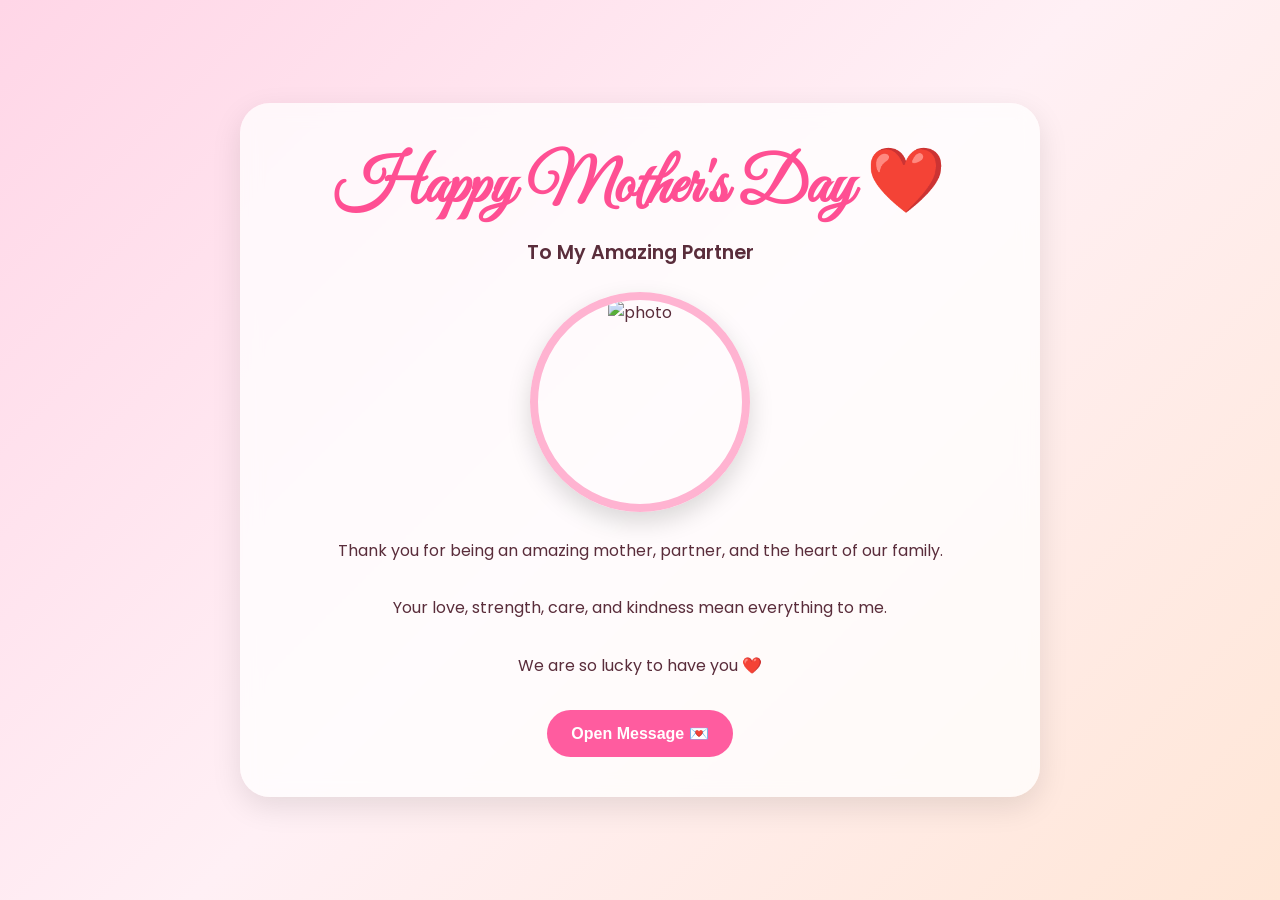
==== index.html @ cbadbe78 "test1" ====
<!DOCTYPE html>
<html lang="en">

<head>
    <meta charset="UTF-8">
    <meta name="viewport" content="width=device-width, initial-scale=1.0">

    <title>Happy Mother's Day ❤️</title>

    <!-- Google Fonts -->
    <link rel="preconnect" href="https://fonts.googleapis.com">
    <link rel="preconnect" href="https://fonts.gstatic.com" crossorigin>

    <link href="https://fonts.googleapis.com/css2?family=Poppins:wght@300;400;600;700&family=Great+Vibes&display=swap" rel="stylesheet">

    <!-- CSS -->
    <link rel="stylesheet" href="style.css">
</head>

<body>

    <!-- Floating Hearts -->
    <div class="floating-hearts" id="hearts"></div>

    <!-- Main Section -->
    <section class="hero">

        <div class="card">

            <h1 class="title">
                Happy Mother's Day ❤️
            </h1>

            <p class="subtitle">
                To My Amazing Partner
            </p>

            <!-- Photo -->
            <div class="photo-frame">
                <img src="https://images.unsplash.com/photo-1517841905240-472988babdf9?q=80&w=800&auto=format&fit=crop" alt="photo">
            </div>

            <!-- Message -->
            <p class="message">
                Thank you for being an amazing mother, partner, and the heart of our family.
                <br><br> Your love, strength, care, and kindness mean everything to me.
                <br><br> We are so lucky to have you ❤️
            </p>

            <!-- Button -->
            <div class="button-group">

                <button onclick="openEnvelope()">
          Open Message 💌
        </button>

            </div>

        </div>

    </section>

    <!-- Overlay -->
    <div class="overlay" id="overlay">

        <div class="popup-envelope-container">

            <!-- Envelope -->
            <div class="envelope" id="envelope">

                <!-- Letter -->
                <div class="letter">

                    <h2>My Love ❤️</h2>

                    <p>
                        Happy Mother’s Day to the most amazing woman in my life.
                        <br><br> Thank you for your unconditional love, patience, sacrifices, and strength every single day.

                        <br><br> You make our home warm, beautiful, and full of love.

                        <br><br> I appreciate everything you do for our family.

                        <br><br> I love you endlessly 💖
                    </p>

                </div>

            </div>

            <!-- Close Button -->
            <button class="close-btn" onclick="closeEnvelope()">
        Close ✖
      </button>

        </div>

    </div>

    <!-- JS -->
    <script src="script.js"></script>

</body>

</html>
---- style.css ----
* {
    margin: 0;
    padding: 0;
    box-sizing: border-box;
}

body {
    font-family: 'Poppins', sans-serif;
    overflow-x: hidden;
    background: linear-gradient(135deg, #ffd6e7, #fff0f5, #ffe6d6);
    min-height: 100vh;
    color: #5a2d3b;
}


/* PAGE LOAD ANIMATION */

body {
    animation: pageFade 1.2s ease;
}


/* Fade + Zoom Effect */

@keyframes pageFade {
    0% {
        opacity: 0;
        transform: scale(1.03);
        filter: blur(10px);
    }
    100% {
        opacity: 1;
        transform: scale(1);
        filter: blur(0);
    }
}


/* Card Entrance Animation */

.card {
    animation: cardEntrance 1.4s ease;
}

@keyframes cardEntrance {
    0% {
        opacity: 0;
        transform: translateY(40px) scale(0.95);
    }
    100% {
        opacity: 1;
        transform: translateY(0) scale(1);
    }
}


/* Title Animation */

.title {
    animation: titlePop 1.8s ease;
}

@keyframes titlePop {
    0% {
        opacity: 0;
        letter-spacing: 10px;
        transform: translateY(-20px);
    }
    100% {
        opacity: 1;
        letter-spacing: 0;
        transform: translateY(0);
    }
}


/* Photo Float */

.photo-frame {
    animation: photoFloat 4s ease-in-out infinite;
}

@keyframes photoFloat {
    0% {
        transform: translateY(0);
    }
    50% {
        transform: translateY(-10px);
    }
    100% {
        transform: translateY(0);
    }
}


/* Button Fade */

.button-group {
    animation: buttonFade 2s ease;
}

@keyframes buttonFade {
    0% {
        opacity: 0;
        transform: translateY(20px);
    }
    100% {
        opacity: 1;
        transform: translateY(0);
    }
}


/* Floating Hearts */

.floating-hearts {
    position: fixed;
    width: 100%;
    height: 100%;
    top: 0;
    left: 0;
    overflow: hidden;
    z-index: -1;
}

.heart {
    position: absolute;
    bottom: -50px;
    color: rgba(255, 105, 180, 0.7);
    animation: floatUp linear forwards;
}

@keyframes floatUp {
    0% {
        transform: translateY(0) scale(1);
        opacity: 0;
    }
    10% {
        opacity: 1;
    }
    100% {
        transform: translateY(-120vh) scale(1.5);
        opacity: 0;
    }
}


/* Hero */

.hero {
    min-height: 100vh;
    display: flex;
    justify-content: center;
    align-items: center;
    padding: 20px;
}


/* Card */

.card {
    background: rgba(255, 255, 255, 0.75);
    backdrop-filter: blur(10px);
    border-radius: 30px;
    padding: 40px;
    max-width: 800px;
    width: 100%;
    text-align: center;
    box-shadow: 0 10px 30px rgba(0, 0, 0, 0.1);
}


/* Title */

.title {
    font-family: 'Great Vibes', cursive;
    font-size: 4rem;
    color: #ff4f93;
    margin-bottom: 10px;
}

.subtitle {
    font-size: 1.2rem;
    font-weight: 600;
    margin-bottom: 25px;
}


/* Photo */

.photo-frame {
    width: 220px;
    height: 220px;
    margin: 0 auto 25px;
    border-radius: 50%;
    overflow: hidden;
    border: 8px solid #ffb3d1;
    box-shadow: 0 10px 25px rgba(0, 0, 0, 0.15);
}

.photo-frame img {
    width: 100%;
    height: 100%;
    object-fit: cover;
}


/* Message */

.message {
    line-height: 1.8;
    font-size: 1rem;
    margin-bottom: 30px;
}


/* Button */

.button-group {
    margin-top: 20px;
}

button {
    padding: 14px 24px;
    border: none;
    border-radius: 999px;
    cursor: pointer;
    background: #ff5c9f;
    color: white;
    font-size: 1rem;
    font-weight: 600;
    transition: 0.3s;
}

button:hover {
    transform: scale(1.05);
    background: #ff3d88;
}


/* Overlay */

.overlay {
    position: fixed;
    top: 0;
    left: 0;
    width: 100%;
    height: 100%;
    background: rgba(255, 255, 255, 0.15);
    backdrop-filter: blur(10px);
    display: none;
    justify-content: center;
    align-items: center;
    z-index: 999;
    animation: fadeOverlay 0.5s ease;
}

@keyframes fadeOverlay {
    from {
        opacity: 0;
    }
    to {
        opacity: 1;
    }
}


/* Popup Container */

.popup-envelope-container {
    display: flex;
    flex-direction: column;
    align-items: center;
    gap: 20px;
}


/* Envelope */

.envelope {
    position: relative;
    width: 340px;
    height: 240px;
    background: #ff8fb1;
    border-radius: 15px;
    overflow: hidden;
    box-shadow: 0 15px 35px rgba(0, 0, 0, 0.25);
}


/* Envelope Flap */

.envelope::before {
    content: '';
    position: absolute;
    top: 0;
    left: 0;
    width: 100%;
    height: 100%;
    background: #ff6f9f;
    clip-path: polygon(0 0, 50% 55%, 100% 0);
    transform-origin: top;
    transition: 1s;
    z-index: 3;
}


/* Open Envelope */

.envelope.open::before {
    transform: rotateX(180deg);
}


/* Letter */

.letter {
    position: absolute;
    width: 90%;
    height: 90%;
    background: rgba(255, 255, 255, 0.85);
    backdrop-filter: blur(8px);
    left: 5%;
    bottom: -100%;
    border-radius: 12px;
    padding: 20px;
    transition: 1s;
    overflow: auto;
    z-index: 2;
    text-align: left;
}


/* Letter Shows */

.envelope.open .letter {
    bottom: 5%;
}


/* Letter Text */

.letter h2 {
    text-align: center;
    color: #ff4f93;
    margin-bottom: 15px;
}

.letter p {
    line-height: 1.7;
    color: #5a2d3b;
    font-size: 0.95rem;
}


/* Close Button */

.close-btn {
    background: #ff4f93;
}

.close-btn:hover {
    background: #ff2f7d;
}


/* Mobile */

@media(max-width:768px) {
    .title {
        font-size: 3rem;
    }
    .card {
        padding: 25px;
    }
    .photo-frame {
        width: 170px;
        height: 170px;
    }
    .envelope {
        width: 280px;
        height: 210px;
    }
}
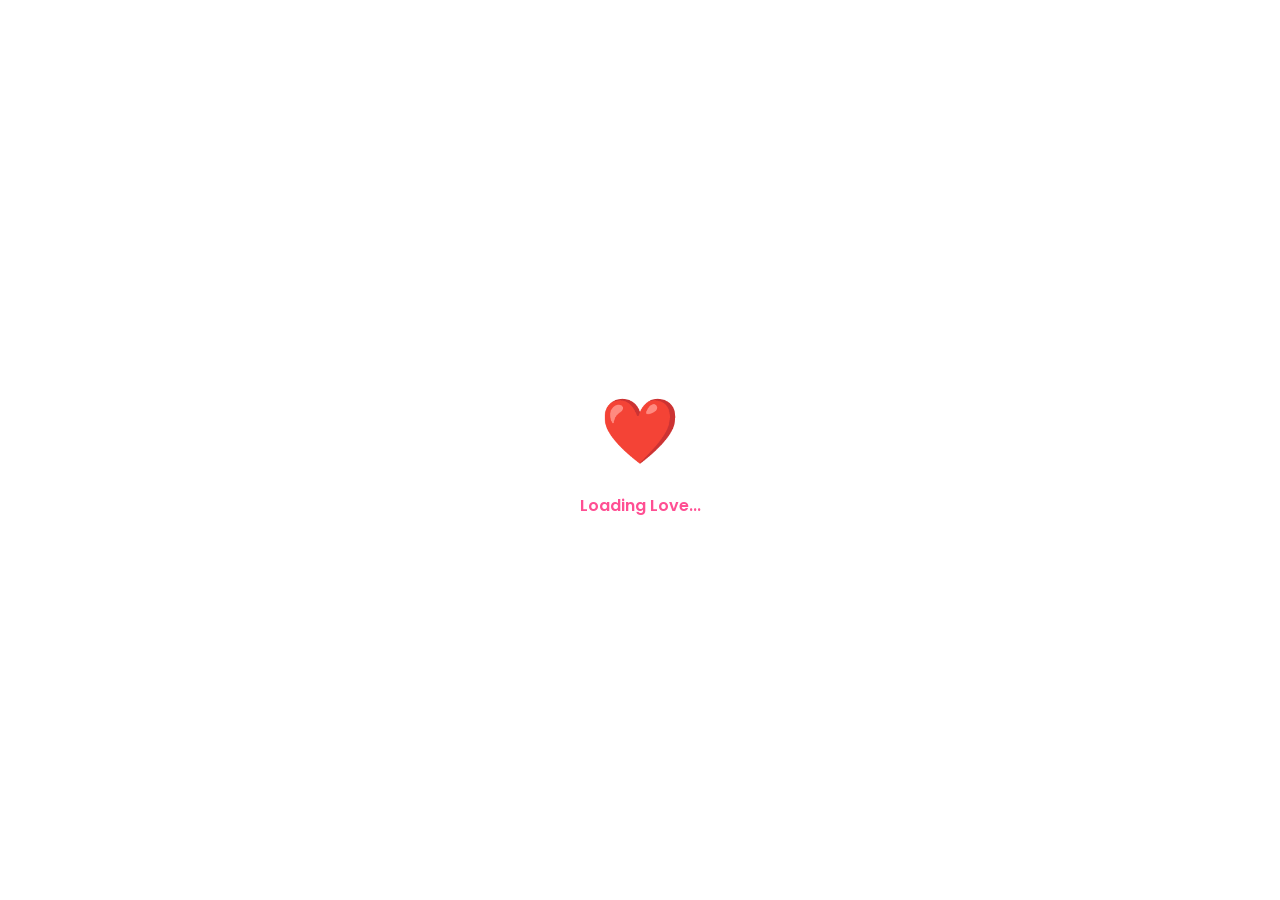
==== commit 12ead827: "test2" ====
--- a/index.html
+++ b/index.html
@@ -2,73 +2,97 @@
 <html lang="en">
 
 <head>
+
     <meta charset="UTF-8">
     <meta name="viewport" content="width=device-width, initial-scale=1.0">
 
     <title>Happy Mother's Day ❤️</title>
 
-    <!-- Google Fonts -->
+    <!-- Fonts -->
     <link rel="preconnect" href="https://fonts.googleapis.com">
     <link rel="preconnect" href="https://fonts.gstatic.com" crossorigin>
 
-    <link href="https://fonts.googleapis.com/css2?family=Poppins:wght@300;400;600;700&family=Great+Vibes&display=swap" rel="stylesheet">
+    <link href="https://fonts.googleapis.com/css2?family=Poppins:wght@300;400;500;600;700&family=Great+Vibes&display=swap" rel="stylesheet">
 
     <!-- CSS -->
     <link rel="stylesheet" href="style.css">
+
 </head>
 
 <body>
 
+    <!-- Loading Screen -->
+    <div class="loader" id="loader">
+
+        <div class="loader-heart">❤️</div>
+
+        <p>Loading Love...</p>
+
+    </div>
+
     <!-- Floating Hearts -->
     <div class="floating-hearts" id="hearts"></div>
 
-    <!-- Main Section -->
-    <section class="hero">
+    <!-- Main Website -->
+    <main class="main-content" id="mainContent">
 
-        <div class="card">
+        <section class="hero">
 
-            <h1 class="title">
-                Happy Mother's Day ❤️
-            </h1>
+            <div class="card">
 
-            <p class="subtitle">
-                To My Amazing Partner
-            </p>
+                <!-- Glowing Background -->
+                <div class="glow glow1"></div>
+                <div class="glow glow2"></div>
 
-            <!-- Photo -->
-            <div class="photo-frame">
-                <img src="https://images.unsplash.com/photo-1517841905240-472988babdf9?q=80&w=800&auto=format&fit=crop" alt="photo">
-            </div>
+                <!-- Title -->
+                <h1 class="title">
+                    Happy Mother's Day ❤️
+                </h1>
 
-            <!-- Message -->
-            <p class="message">
-                Thank you for being an amazing mother, partner, and the heart of our family.
-                <br><br> Your love, strength, care, and kindness mean everything to me.
-                <br><br> We are so lucky to have you ❤️
-            </p>
+                <p class="subtitle">
+                    To My Amazing Partner
+                </p>
 
-            <!-- Button -->
-            <div class="button-group">
+                <!-- Photo -->
+                <div class="photo-frame">
 
-                <button onclick="openEnvelope()">
-          Open Message 💌
-        </button>
+                    <img src="https://images.unsplash.com/photo-1517841905240-472988babdf9?q=80&w=800&auto=format&fit=crop" alt="photo">
+
+                </div>
+
+                <!-- Message -->
+                <p class="message">
+
+                    Thank you for being an amazing mother, partner, and the heart of our family.
+
+                    <br><br> Your love, strength, care, and kindness mean everything to me.
+
+                    <br><br> We are so lucky to have you ❤️
+
+                </p>
+
+                <!-- Buttons -->
+                <div class="button-group">
+
+                    <button class="primary-btn" onclick="openEnvelope()">
+            Open Message 💌
+          </button>
+
+                </div>
 
             </div>
 
-        </div>
+        </section>
 
-    </section>
+    </main>
 
-    <!-- Overlay -->
+    <!-- Envelope Popup -->
     <div class="overlay" id="overlay">
 
         <div class="popup-envelope-container">
 
-            <!-- Envelope -->
             <div class="envelope" id="envelope">
 
-                <!-- Letter -->
                 <div class="letter">
 
                     <h2>My Love ❤️</h2>
@@ -88,7 +112,6 @@
 
             </div>
 
-            <!-- Close Button -->
             <button class="close-btn" onclick="closeEnvelope()">
         Close ✖
       </button>
--- a/style.css
+++ b/style.css
@@ -13,22 +13,68 @@
 }
 
 
-/* PAGE LOAD ANIMATION */
-
-body {
-    animation: pageFade 1.2s ease;
-}
-
-
-/* Fade + Zoom Effect */
+/* =========================
+   LOADER
+========================= */
+
+.loader {
+    position: fixed;
+    inset: 0;
+    background: white;
+    display: flex;
+    flex-direction: column;
+    justify-content: center;
+    align-items: center;
+    z-index: 99999;
+    transition: 1s ease;
+}
+
+.loader.hide {
+    opacity: 0;
+    visibility: hidden;
+}
+
+.loader-heart {
+    font-size: 4rem;
+    animation: pulse 1s infinite;
+}
+
+.loader p {
+    margin-top: 15px;
+    font-weight: 600;
+    color: #ff4f93;
+}
+
+@keyframes pulse {
+    0% {
+        transform: scale(1);
+    }
+    50% {
+        transform: scale(1.2);
+    }
+    100% {
+        transform: scale(1);
+    }
+}
+
+
+/* =========================
+   MAIN CONTENT
+========================= */
+
+.main-content {
+    opacity: 0;
+    animation: pageFade 1.5s ease forwards;
+    animation-delay: 0.5s;
+}
 
 @keyframes pageFade {
-    0% {
+    from {
         opacity: 0;
         transform: scale(1.03);
         filter: blur(10px);
     }
-    100% {
+    to {
         opacity: 1;
         transform: scale(1);
         filter: blur(0);
@@ -36,89 +82,15 @@
 }
 
 
-/* Card Entrance Animation */
-
-.card {
-    animation: cardEntrance 1.4s ease;
-}
-
-@keyframes cardEntrance {
-    0% {
-        opacity: 0;
-        transform: translateY(40px) scale(0.95);
-    }
-    100% {
-        opacity: 1;
-        transform: translateY(0) scale(1);
-    }
-}
-
-
-/* Title Animation */
-
-.title {
-    animation: titlePop 1.8s ease;
-}
-
-@keyframes titlePop {
-    0% {
-        opacity: 0;
-        letter-spacing: 10px;
-        transform: translateY(-20px);
-    }
-    100% {
-        opacity: 1;
-        letter-spacing: 0;
-        transform: translateY(0);
-    }
-}
-
-
-/* Photo Float */
-
-.photo-frame {
-    animation: photoFloat 4s ease-in-out infinite;
-}
-
-@keyframes photoFloat {
-    0% {
-        transform: translateY(0);
-    }
-    50% {
-        transform: translateY(-10px);
-    }
-    100% {
-        transform: translateY(0);
-    }
-}
-
-
-/* Button Fade */
-
-.button-group {
-    animation: buttonFade 2s ease;
-}
-
-@keyframes buttonFade {
-    0% {
-        opacity: 0;
-        transform: translateY(20px);
-    }
-    100% {
-        opacity: 1;
-        transform: translateY(0);
-    }
-}
-
-
-/* Floating Hearts */
+/* =========================
+   FLOATING HEARTS
+========================= */
 
 .floating-hearts {
     position: fixed;
     width: 100%;
     height: 100%;
-    top: 0;
-    left: 0;
+    inset: 0;
     overflow: hidden;
     z-index: -1;
 }
@@ -126,7 +98,6 @@
 .heart {
     position: absolute;
     bottom: -50px;
-    color: rgba(255, 105, 180, 0.7);
     animation: floatUp linear forwards;
 }
 
@@ -139,13 +110,15 @@
         opacity: 1;
     }
     100% {
-        transform: translateY(-120vh) scale(1.5);
+        transform: translateY(-120vh) scale(1.5) rotate(360deg);
         opacity: 0;
     }
 }
 
 
-/* Hero */
+/* =========================
+   HERO
+========================= */
 
 .hero {
     min-height: 100vh;
@@ -156,46 +129,105 @@
 }
 
 
-/* Card */
+/* =========================
+   CARD
+========================= */
 
 .card {
-    background: rgba(255, 255, 255, 0.75);
-    backdrop-filter: blur(10px);
-    border-radius: 30px;
-    padding: 40px;
-    max-width: 800px;
+    position: relative;
+    overflow: hidden;
     width: 100%;
+    max-width: 850px;
+    padding: 45px;
+    border-radius: 35px;
+    background: rgba(255, 255, 255, 0.35);
+    backdrop-filter: blur(18px);
+    box-shadow: 0 10px 40px rgba(0, 0, 0, 0.12);
     text-align: center;
-    box-shadow: 0 10px 30px rgba(0, 0, 0, 0.1);
-}
-
-
-/* Title */
+    animation: cardEntrance 1.5s ease;
+}
+
+@keyframes cardEntrance {
+    from {
+        opacity: 0;
+        transform: translateY(40px) scale(0.95);
+    }
+    to {
+        opacity: 1;
+        transform: translateY(0) scale(1);
+    }
+}
+
+
+/* Glowing Effects */
+
+.glow {
+    position: absolute;
+    border-radius: 50%;
+    filter: blur(70px);
+    z-index: -1;
+}
+
+.glow1 {
+    width: 250px;
+    height: 250px;
+    background: #ff9ac4;
+    top: -80px;
+    left: -60px;
+}
+
+.glow2 {
+    width: 220px;
+    height: 220px;
+    background: #ffd2a6;
+    bottom: -80px;
+    right: -60px;
+}
+
+
+/* =========================
+   TITLE
+========================= */
 
 .title {
     font-family: 'Great Vibes', cursive;
-    font-size: 4rem;
+    font-size: 4.5rem;
     color: #ff4f93;
-    margin-bottom: 10px;
+    animation: titleFloat 3s ease-in-out infinite;
 }
 
 .subtitle {
+    margin-top: 10px;
     font-size: 1.2rem;
     font-weight: 600;
-    margin-bottom: 25px;
-}
-
-
-/* Photo */
+}
+
+@keyframes titleFloat {
+    0% {
+        transform: translateY(0);
+    }
+    50% {
+        transform: translateY(-8px);
+    }
+    100% {
+        transform: translateY(0);
+    }
+}
+
+
+/* =========================
+   PHOTO
+========================= */
 
 .photo-frame {
-    width: 220px;
-    height: 220px;
-    margin: 0 auto 25px;
+    width: 230px;
+    height: 230px;
+    margin: 35px auto;
     border-radius: 50%;
     overflow: hidden;
-    border: 8px solid #ffb3d1;
-    box-shadow: 0 10px 25px rgba(0, 0, 0, 0.15);
+    border: 8px solid rgba(255, 255, 255, 0.8);
+    box-shadow: 0 10px 30px rgba(0, 0, 0, 0.15);
+    animation: photoFloat 4s ease-in-out infinite;
 }
 
 .photo-frame img {
@@ -204,50 +236,71 @@
     object-fit: cover;
 }
 
-
-/* Message */
+@keyframes photoFloat {
+    0% {
+        transform: translateY(0);
+    }
+    50% {
+        transform: translateY(-10px);
+    }
+    100% {
+        transform: translateY(0);
+    }
+}
+
+
+/* =========================
+   MESSAGE
+========================= */
 
 .message {
-    line-height: 1.8;
-    font-size: 1rem;
-    margin-bottom: 30px;
-}
-
-
-/* Button */
+    line-height: 2;
+    font-size: 1.05rem;
+    margin-bottom: 35px;
+}
+
+
+/* =========================
+   BUTTONS
+========================= */
 
 .button-group {
     margin-top: 20px;
 }
 
 button {
-    padding: 14px 24px;
     border: none;
+    cursor: pointer;
+    transition: 0.3s ease;
+    font-family: 'Poppins', sans-serif;
+}
+
+.primary-btn,
+.close-btn {
+    padding: 15px 28px;
     border-radius: 999px;
-    cursor: pointer;
-    background: #ff5c9f;
+    background: linear-gradient( 135deg, #ff5c9f, #ff7eb3);
     color: white;
     font-size: 1rem;
     font-weight: 600;
-    transition: 0.3s;
-}
-
-button:hover {
-    transform: scale(1.05);
-    background: #ff3d88;
-}
-
-
-/* Overlay */
+    box-shadow: 0 8px 20px rgba(255, 92, 159, 0.3);
+}
+
+.primary-btn:hover,
+.close-btn:hover {
+    transform: translateY(-3px) scale(1.05);
+}
+
+
+/* =========================
+   OVERLAY
+========================= */
 
 .overlay {
     position: fixed;
-    top: 0;
-    left: 0;
-    width: 100%;
-    height: 100%;
+    inset: 0;
     background: rgba(255, 255, 255, 0.15);
-    backdrop-filter: blur(10px);
+    backdrop-filter: blur(12px);
     display: none;
     justify-content: center;
     align-items: center;
@@ -265,7 +318,7 @@
 }
 
 
-/* Popup Container */
+/* Popup */
 
 .popup-envelope-container {
     display: flex;
@@ -275,28 +328,27 @@
 }
 
 
-/* Envelope */
+/* =========================
+   ENVELOPE
+========================= */
 
 .envelope {
     position: relative;
-    width: 340px;
-    height: 240px;
+    width: 360px;
+    height: 250px;
     background: #ff8fb1;
-    border-radius: 15px;
+    border-radius: 18px;
     overflow: hidden;
     box-shadow: 0 15px 35px rgba(0, 0, 0, 0.25);
 }
 
 
-/* Envelope Flap */
+/* Flap */
 
 .envelope::before {
     content: '';
     position: absolute;
-    top: 0;
-    left: 0;
-    width: 100%;
-    height: 100%;
+    inset: 0;
     background: #ff6f9f;
     clip-path: polygon(0 0, 50% 55%, 100% 0);
     transform-origin: top;
@@ -305,7 +357,7 @@
 }
 
 
-/* Open Envelope */
+/* Open */
 
 .envelope.open::before {
     transform: rotateX(180deg);
@@ -318,21 +370,18 @@
     position: absolute;
     width: 90%;
     height: 90%;
-    background: rgba(255, 255, 255, 0.85);
-    backdrop-filter: blur(8px);
     left: 5%;
     bottom: -100%;
-    border-radius: 12px;
     padding: 20px;
+    border-radius: 15px;
+    background: rgba(255, 255, 255, 0.88);
+    backdrop-filter: blur(12px);
     transition: 1s;
     overflow: auto;
     z-index: 2;
     text-align: left;
 }
 
-
-/* Letter Shows */
-
 .envelope.open .letter {
     bottom: 5%;
 }
@@ -347,38 +396,27 @@
 }
 
 .letter p {
-    line-height: 1.7;
-    color: #5a2d3b;
-    font-size: 0.95rem;
-}
-
-
-/* Close Button */
-
-.close-btn {
-    background: #ff4f93;
-}
-
-.close-btn:hover {
-    background: #ff2f7d;
-}
-
-
-/* Mobile */
+    line-height: 1.8;
+}
+
+
+/* =========================
+   MOBILE
+========================= */
 
 @media(max-width:768px) {
     .title {
         font-size: 3rem;
     }
     .card {
-        padding: 25px;
+        padding: 30px 22px;
     }
     .photo-frame {
-        width: 170px;
-        height: 170px;
+        width: 180px;
+        height: 180px;
     }
     .envelope {
-        width: 280px;
-        height: 210px;
+        width: 290px;
+        height: 220px;
     }
 }
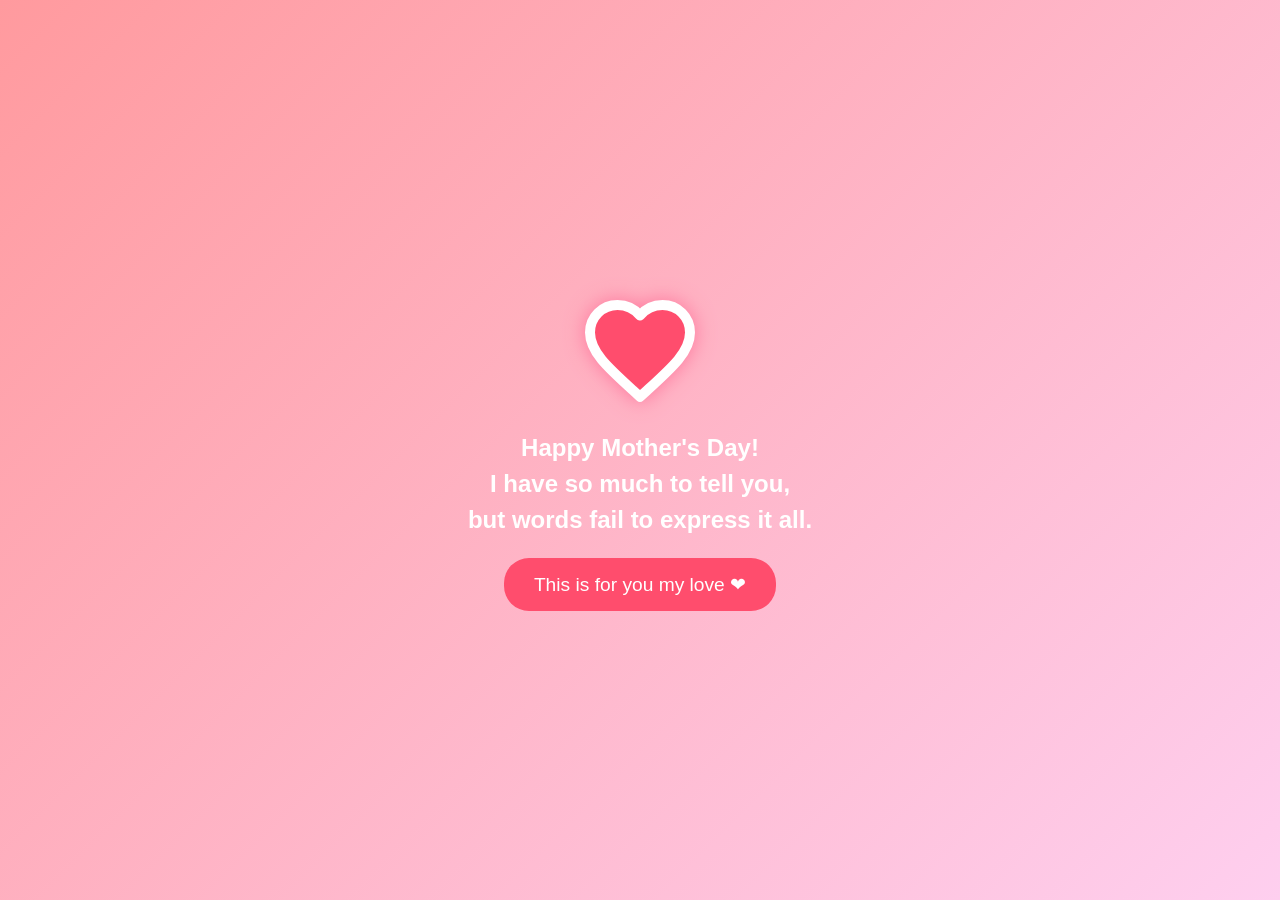
==== commit 68cb7f30: "mostly done" ====
--- a/index.html
+++ b/index.html
@@ -2,127 +2,226 @@
 <html lang="en">
 
 <head>
-
     <meta charset="UTF-8">
     <meta name="viewport" content="width=device-width, initial-scale=1.0">
-
-    <title>Happy Mother's Day ❤️</title>
-
-    <!-- Fonts -->
-    <link rel="preconnect" href="https://fonts.googleapis.com">
-    <link rel="preconnect" href="https://fonts.gstatic.com" crossorigin>
-
-    <link href="https://fonts.googleapis.com/css2?family=Poppins:wght@300;400;500;600;700&family=Great+Vibes&display=swap" rel="stylesheet">
-
-    <!-- CSS -->
-    <link rel="stylesheet" href="style.css">
-
+    <title>Love Letter</title>
+    <style>
+        /* General Reset */
+        
+        body {
+            margin: 0;
+            height: 100vh;
+            display: flex;
+            justify-content: center;
+            align-items: center;
+            /* background: linear-gradient(135deg, #f984b5, #f57b8f); */
+            /* background: linear-gradient(135deg, #f7dc6f, #ffd700); */
+            background: linear-gradient(135deg, #ff9a9e, #fecfef);
+            font-family: "Comic Sans MS", cursive, sans-serif;
+            color: #fff;
+            text-align: center;
+            flex-direction: column;
+        }
+        
+        .heart-container {
+            display: flex;
+            flex-direction: column;
+            align-items: center;
+            gap: 20px;
+        }
+        /* Perfect Heart SVG */
+        
+        .heart {
+            width: 120px;
+            height: 120px;
+            fill: #ff4d6d;
+            animation: pulse 1.5s infinite ease-in-out;
+            filter: drop-shadow(0 0 10px #ff759b);
+        }
+        /* Glow Effect */
+        
+        @keyframes pulse {
+            0%,
+            100% {
+                transform: scale(1);
+                filter: drop-shadow(0 0 10px #ff759b);
+            }
+            50% {
+                transform: scale(1.2);
+                filter: drop-shadow(0 0 30px #ff759b);
+            }
+        }
+        /* Shayari Text Styling */
+        
+        .shayari-text {
+            font-size: 1.5em;
+            font-weight: bold;
+            color: white;
+            display: inline-block;
+            line-height: 1.5;
+            opacity: 0;
+            /* Initially hidden */
+            animation: fadeInText 1.5s forwards;
+        }
+        /* Animation for Text */
+        
+        @keyframes fadeInText {
+            0% {
+                opacity: 0;
+            }
+            100% {
+                opacity: 1;
+            }
+        }
+        /* Animation for words */
+        
+        .word {
+            opacity: 0;
+            display: inline-block;
+            animation: fadeInWord 1.5s forwards;
+        }
+        
+        .word:nth-child(1) {
+            animation-delay: 0.5s;
+        }
+        
+        .word:nth-child(2) {
+            animation-delay: 1.5s;
+        }
+        
+        .word:nth-child(3) {
+            animation-delay: 2s;
+        }
+        
+        .word:nth-child(4) {
+            animation-delay: 2.5s;
+        }
+        
+        .word:nth-child(5) {
+            animation-delay: 3s;
+        }
+        
+        .word:nth-child(6) {
+            animation-delay: 3.5s;
+        }
+        
+        .word:nth-child(7) {
+            animation-delay: 4s;
+        }
+        
+        .word:nth-child(8) {
+            animation-delay: 4.5s;
+        }
+        
+        .word:nth-child(9) {
+            animation-delay: 5s;
+        }
+        
+        .word:nth-child(10) {
+            animation-delay: 5.5s;
+        }
+        
+        .word:nth-child(11) {
+            animation-delay: 6s;
+        }
+        
+        .word:nth-child(12) {
+            animation-delay: 6.5s;
+        }
+        
+        .word:nth-child(13) {
+            animation-delay: 7s;
+        }
+        
+        .word:nth-child(14) {
+            animation-delay: 7.5s;
+        }
+        
+        .word:nth-child(15) {
+            animation-delay: 8s;
+        }
+        
+        .word:nth-child(16) {
+            animation-delay: 8.5s;
+        }
+        
+        .word:nth-child(17) {
+            animation-delay: 9s;
+        }
+        
+        .word:nth-child(18) {
+            animation-delay: 9.5s;
+        }
+        
+        .word:nth-child(19) {
+            animation-delay: 9.5s;
+        }
+        
+        .word:nth-child(20) {
+            animation-delay: 9.5s;
+        }
+        
+        @keyframes fadeInWord {
+            to {
+                opacity: 1;
+            }
+        }
+        /* Button Styling */
+        
+        .propose-btn {
+            background-color: #ff4d6d;
+            border: none;
+            padding: 15px 30px;
+            color: white;
+            font-size: 1.2em;
+            cursor: pointer;
+            border-radius: 25px;
+            transition: background-color 0.3s ease;
+        }
+        
+        .propose-btn:hover {
+            background-color: #ffffff;
+            color: #f2264b;
+        }
+    </style>
 </head>
 
 <body>
-
-    <!-- Loading Screen -->
-    <div class="loader" id="loader">
-
-        <div class="loader-heart">❤️</div>
-
-        <p>Loading Love...</p>
-
+    <div class="heart-container">
+        <svg class="heart" xmlns="http://www.w3.org/2000/svg" viewBox="0 0 24 24" fill="none" stroke="currentColor" stroke-width="2" stroke-linecap="round" stroke-linejoin="round">
+      <path d="M12 21.35l-1.45-1.32C5.4 15.36 2 12.28 2 8.5 2 5.42 4.42 3 7.5 3c1.74 0 3.41.81 4.5 2.09C13.09 3.81 14.76 3 16.5 3 19.58 3 22 5.42 22 8.5c0 3.78-3.4 6.86-8.55 11.54L12 21.35z" />
+    </svg>
+
+        <!-- First Line of Shayari (Appears first) -->
+        <div class="shayari-text">
+            <span class="word">Happy</span>
+            <span class="word">Mother's</span>
+            <span class="word">Day!</span><br>
+
+            <span class="word">I</span>
+            <span class="word">have</span>
+            <span class="word">so</span>
+            <span class="word">much</span>
+            <span class="word">to</span>
+            <span class="word">tell</span>
+            <span class="word">you,</span><br>
+            <span class="word">but</span>
+            <span class="word">words</span>
+            <span class="word">fail</span>
+            <span class="word">to</span>
+            <span class="word">express</span>
+            <span class="word">it</span>
+            <span class="word">all.</span>
+        </div>
+
+
+
+        <button class="propose-btn" onclick="window.location.href='/assets/letter.html'">
+  This is for you my love ❤
+</button>
     </div>
-
-    <!-- Floating Hearts -->
-    <div class="floating-hearts" id="hearts"></div>
-
-    <!-- Main Website -->
-    <main class="main-content" id="mainContent">
-
-        <section class="hero">
-
-            <div class="card">
-
-                <!-- Glowing Background -->
-                <div class="glow glow1"></div>
-                <div class="glow glow2"></div>
-
-                <!-- Title -->
-                <h1 class="title">
-                    Happy Mother's Day ❤️
-                </h1>
-
-                <p class="subtitle">
-                    To My Amazing Partner
-                </p>
-
-                <!-- Photo -->
-                <div class="photo-frame">
-
-                    <img src="https://images.unsplash.com/photo-1517841905240-472988babdf9?q=80&w=800&auto=format&fit=crop" alt="photo">
-
-                </div>
-
-                <!-- Message -->
-                <p class="message">
-
-                    Thank you for being an amazing mother, partner, and the heart of our family.
-
-                    <br><br> Your love, strength, care, and kindness mean everything to me.
-
-                    <br><br> We are so lucky to have you ❤️
-
-                </p>
-
-                <!-- Buttons -->
-                <div class="button-group">
-
-                    <button class="primary-btn" onclick="openEnvelope()">
-            Open Message 💌
-          </button>
-
-                </div>
-
-            </div>
-
-        </section>
-
-    </main>
-
-    <!-- Envelope Popup -->
-    <div class="overlay" id="overlay">
-
-        <div class="popup-envelope-container">
-
-            <div class="envelope" id="envelope">
-
-                <div class="letter">
-
-                    <h2>My Love ❤️</h2>
-
-                    <p>
-                        Happy Mother’s Day to the most amazing woman in my life.
-                        <br><br> Thank you for your unconditional love, patience, sacrifices, and strength every single day.
-
-                        <br><br> You make our home warm, beautiful, and full of love.
-
-                        <br><br> I appreciate everything you do for our family.
-
-                        <br><br> I love you endlessly 💖
-                    </p>
-
-                </div>
-
-            </div>
-
-            <button class="close-btn" onclick="closeEnvelope()">
-        Close ✖
-      </button>
-
-        </div>
-
-    </div>
-
-    <!-- JS -->
-    <script src="script.js"></script>
-
 </body>
 
+</html>
+
 </html>
